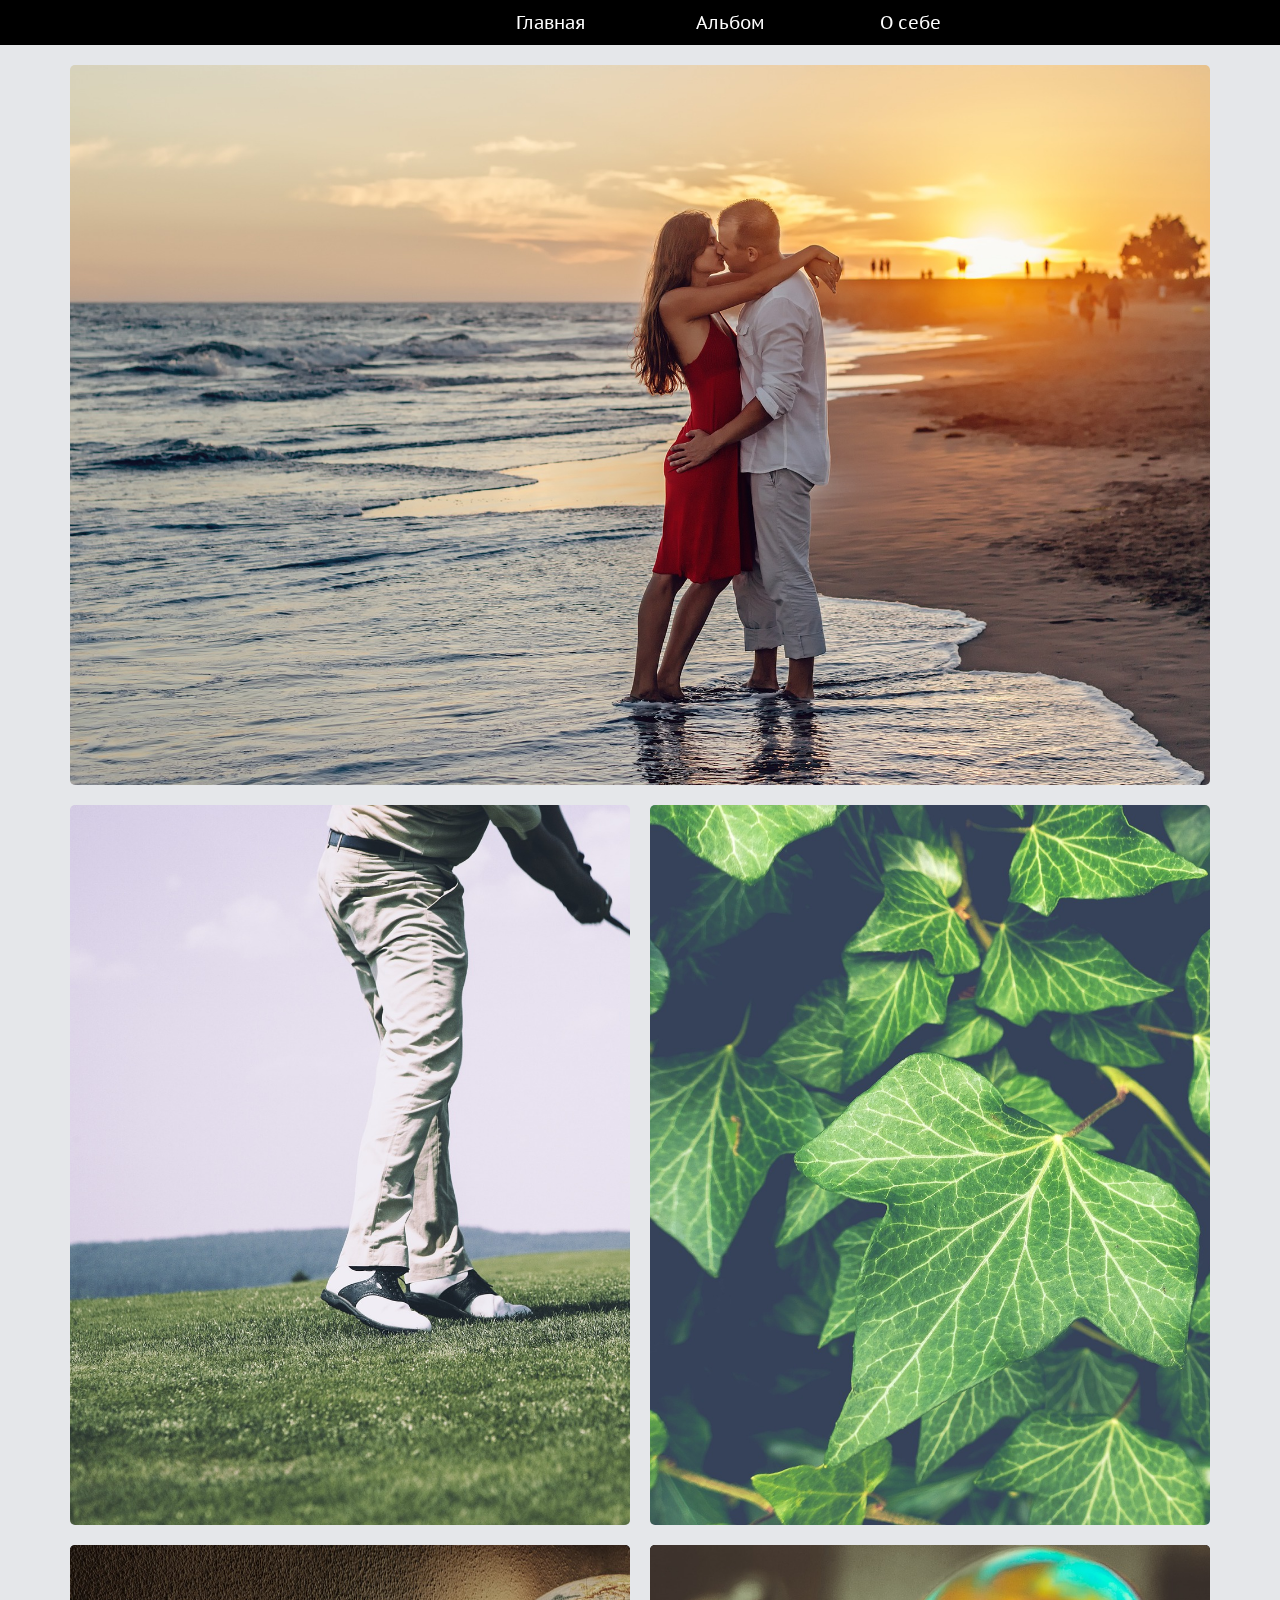
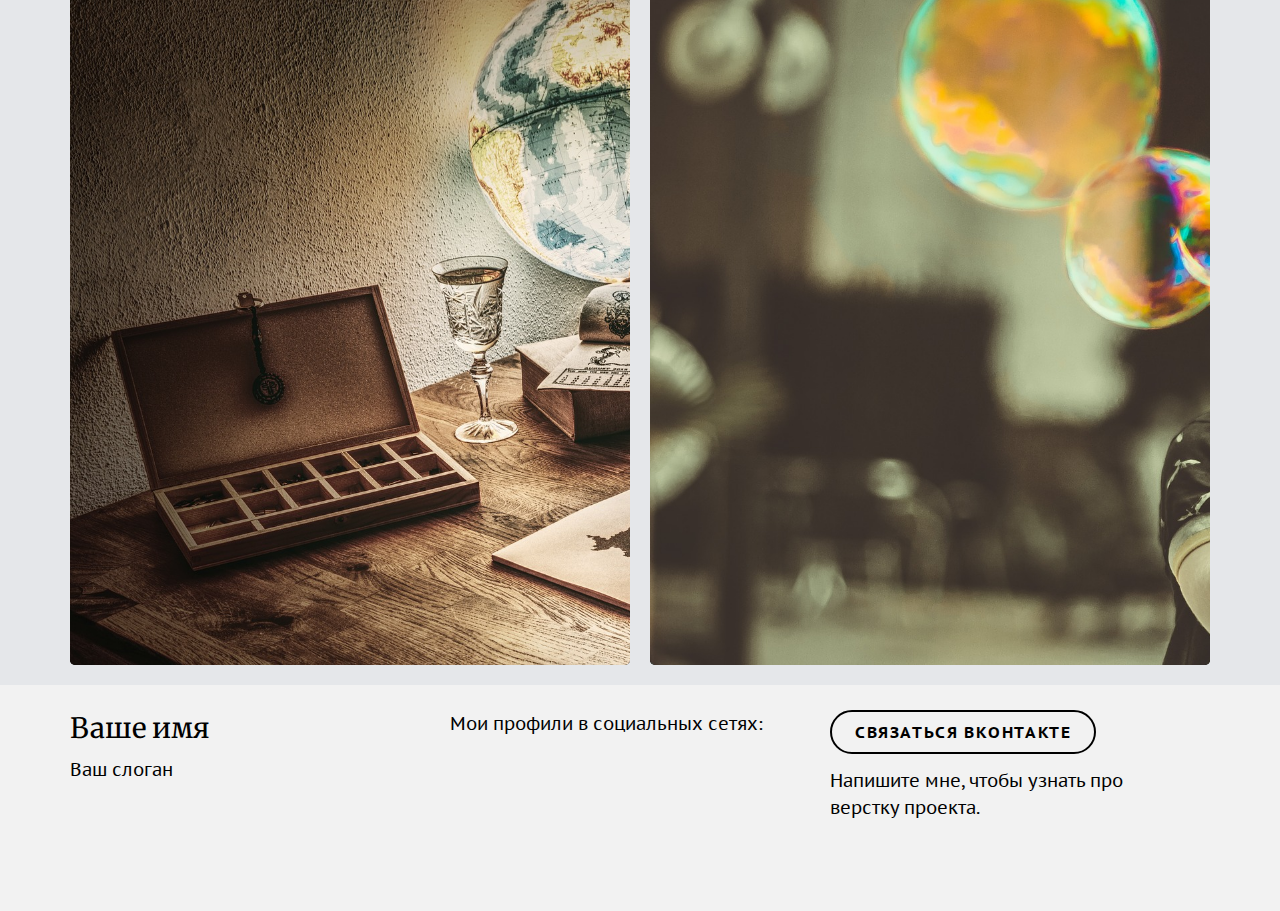
==== albomV2/index.html @ 7fe14f2f "1" ====
<html>
	<header>
		<title>Альбом</title>
		<meta charset="utf-8">
		<link rel="stylesheet" href="Source/css/main.css">
		<link rel="stylesheet" href="https://use.fontawesome.com/releases/v5.1.0/css/all.css" integrity="sha384-lKuwvrZot6UHsBSfcMvOkWwlCMgc0TaWr+30HWe3a4ltaBwTZhyTEggF5tJv8tbt" crossorigin="anonymous">
		<link href="https://fonts.googleapis.com/css?family=Merriweather|PT+Sans+Caption&amp;subset=cyrillic" rel="stylesheet">
	</header>
	<body>
		<div class="headerBack">
			<nav class="header">
				<div class="headerContainer">
					<a href="#" class="headerItems" style="height: 48px;"><i class="fas fa-camera-retro" style="font-size: 28px; position: relative; bottom: -10px;"></i></a>
					<a href="#" class="headerItems">Главная</a>
					<a href="#" class="headerItems">Альбом</a>
					<a href="#" class="headerItems">О себе</a>
				</div>
			</nav>
		</div>
		<div class="main">
			<div class="container">
				<div class="block1"><img src="Image/a-couple-of-1694334_1920.jpg" alt=""></div>
				<div class="row">
					<div class="col-6"><img src="Image/golf-1486354_1920.jpg"></div>
					<div class="col-6"><img src="Image/ivy-3519431_1920.jpg" alt=""></div>	
				</div>
				<div class="row">
					<div class="col-6"><img src="Image/rustic-3441673_1920.jpg" alt=""></div>
					<div class="col-6"><img src="Image/son-2935723_1920.jpg" alt=""></div>
				</div>
			</div>
		</div>
		<div class="footer">
			<div class="container">
				<div class="row">
					<div class="col-4" style="margin-top: 25px">
						<p class="footerName">Ваше имя</p>
						<p style="color: #000">Ваш слоган</p>
					</div>
					<div class="col-4" style="margin-top: 25px">
						<p class="footerSocial">Мои профили в социальных сетях:</p>
						<p class="footerSocialIcons">
						<a href="#" target="_blank"><i class="fab fa-vk w"></i></a>
						<a href="#" target="_blank"><i class="fab fa-twitter w"></i></a>
						<a href="#" target="_blank"><i class="fab fa-facebook w"></i></a>
						<a href="#" target="_blank"><i class="fab fa-instagram w"></i></a>
						<a href="#" target="_blank"><i class="fab fa-youtube w"></i></a>
					</p>
					</div>
					<div class="col-4" style="margin-top: 25px;">
						<div><a href="#" target="_blank" class="button" style="text-decoration: none;">Связаться Вконтакте</a></div>
						<p style="color: #000">Напишите мне, чтобы узнать про<br> верстку проекта.</p>
					</div>
				</div>
			</div>
		</div>
	</body>
</html>
---- albomV2/Source/css/main.css ----
html, body {
	margin: 0;
	padding: 0;
	font-family: 'PT Sans Caption', sans-serif;
	font-size: 16px;
	line-height: 1.5;
	background: #E5E7EA;
}
img {
	display: inline-block;
}
a {
	transition: 0.3s;
}
.headerBack {
	height: 45px;
	width: 100%;
	background: black;
	position: relative;
}
.header	{
	height: 45px;
	width: 100%;
	background: black;
	background:rgba(0,0,0,0.75);
	position: fixed;
	z-index: 11;
}
.headerContainer {
	line-height: 2.5;
	max-width: 720px;
	margin: auto;
	font-weight: 450;
	font-size: 18px;
}
.headerItems {
	color: #fff;
	height: 48px;
	float: left;
	width: 180px;
    text-align: center;
    text-decoration: none;
}

.main {	
	padding-top: 20px;
	padding-bottom: 20px;
}
.container {
	width: 1140px;
	margin: auto;
}
.row {
	display: flex;
}
.block1 {
	overflow: hidden;	
	height: 80vh;
	width: 100%;
	background: black;
	transition: 0.3s;
	border-radius: 5px;
}
.block1 img {
	width: 100%;
}
.block1:hover img {
	opacity: 0.75;
	cursor: pointer;
}
.col-6 {
	border-radius: 5px;
	margin-top: 20px;
	margin-right: 20px;
	float: left;
	height: 80vh;
	width: 560px;
	background: black;
	text-align: center;
	overflow: hidden;
	transition: 0.3s;
	z-index: 1;
}
.col-6 img {
	height: 100%;
}
.col-6:hover img {
	cursor: pointer;
	opacity: 0.8;
}
.col-6:last-child {
	margin-right: 0px;
}

.footer {
	background: #F2F2F2;
	padding-bottom: 25px;
}
.col-4 {
	width: 360px;
	float: left;
	padding-bottom: 50px;
	margin-right: 25px;
}
.footer p{
	margin-bottom: 15px;
	margin-top: 0px;
	color: #2D6DA3;
	font-size: 18px;
}

p.footerName {
	font-size: 28px;
	margin-bottom: 10px;
	line-height: normal;
	font-family: 'Merriweather', serif;
	color: #000;
}

p.footerSocial {
	color: #000;
}

p.footerSocialIcons {
	margin-top: -15px;
	color: #000;
	font-size: 32px;
}

p.footerSocialIcons a {
	color: #000;
	text-decoration: none;
	margin-right: 30px;
}
p.footerSocialIcons a:last-child{
	margin-right: none;
}
p.footerSocialIcons a:hover{
	opacity: 0.6;
}

.button {
	text-decoration: none;
	color: #000;
	text-transform: uppercase;
	letter-spacing: 1.6px;
	font-weight: 700;
	display: inline-block;
	border-width: 2px;
	border-color: #000;
	border-style: solid;
	border-radius: 50px;
	padding-bottom: 8px;
	padding-top: 8px;
	padding-right: 23px;
	padding-left: 23px;
	margin-bottom: 13px;
	transition: 0.3s;
}
.button:hover {
	color: #FFF;
	background: #000;
}


@media (max-width: 1140px) {
	.container {
		width: 100%;
	}
	.row {
		position: relative;
		background: #red;
		margin: auto;
		display: table;
		width: 50vw;
	}
	.block1 {
		margin: auto;
		width: 75%;
		height: 25vh;
	}
	.col-6 {
		height: 25vh;
	}
	.col-4 {
		position: relative;
		float: unset;
		width: 100%;
		margin: auto;
		margin-bottom: 30px;
		padding-left: 15px;
		padding-right: 15px;
		text-align: center;
		right: 15px;
	}
	.footer {
		padding-bottom: 75px;
	}
}
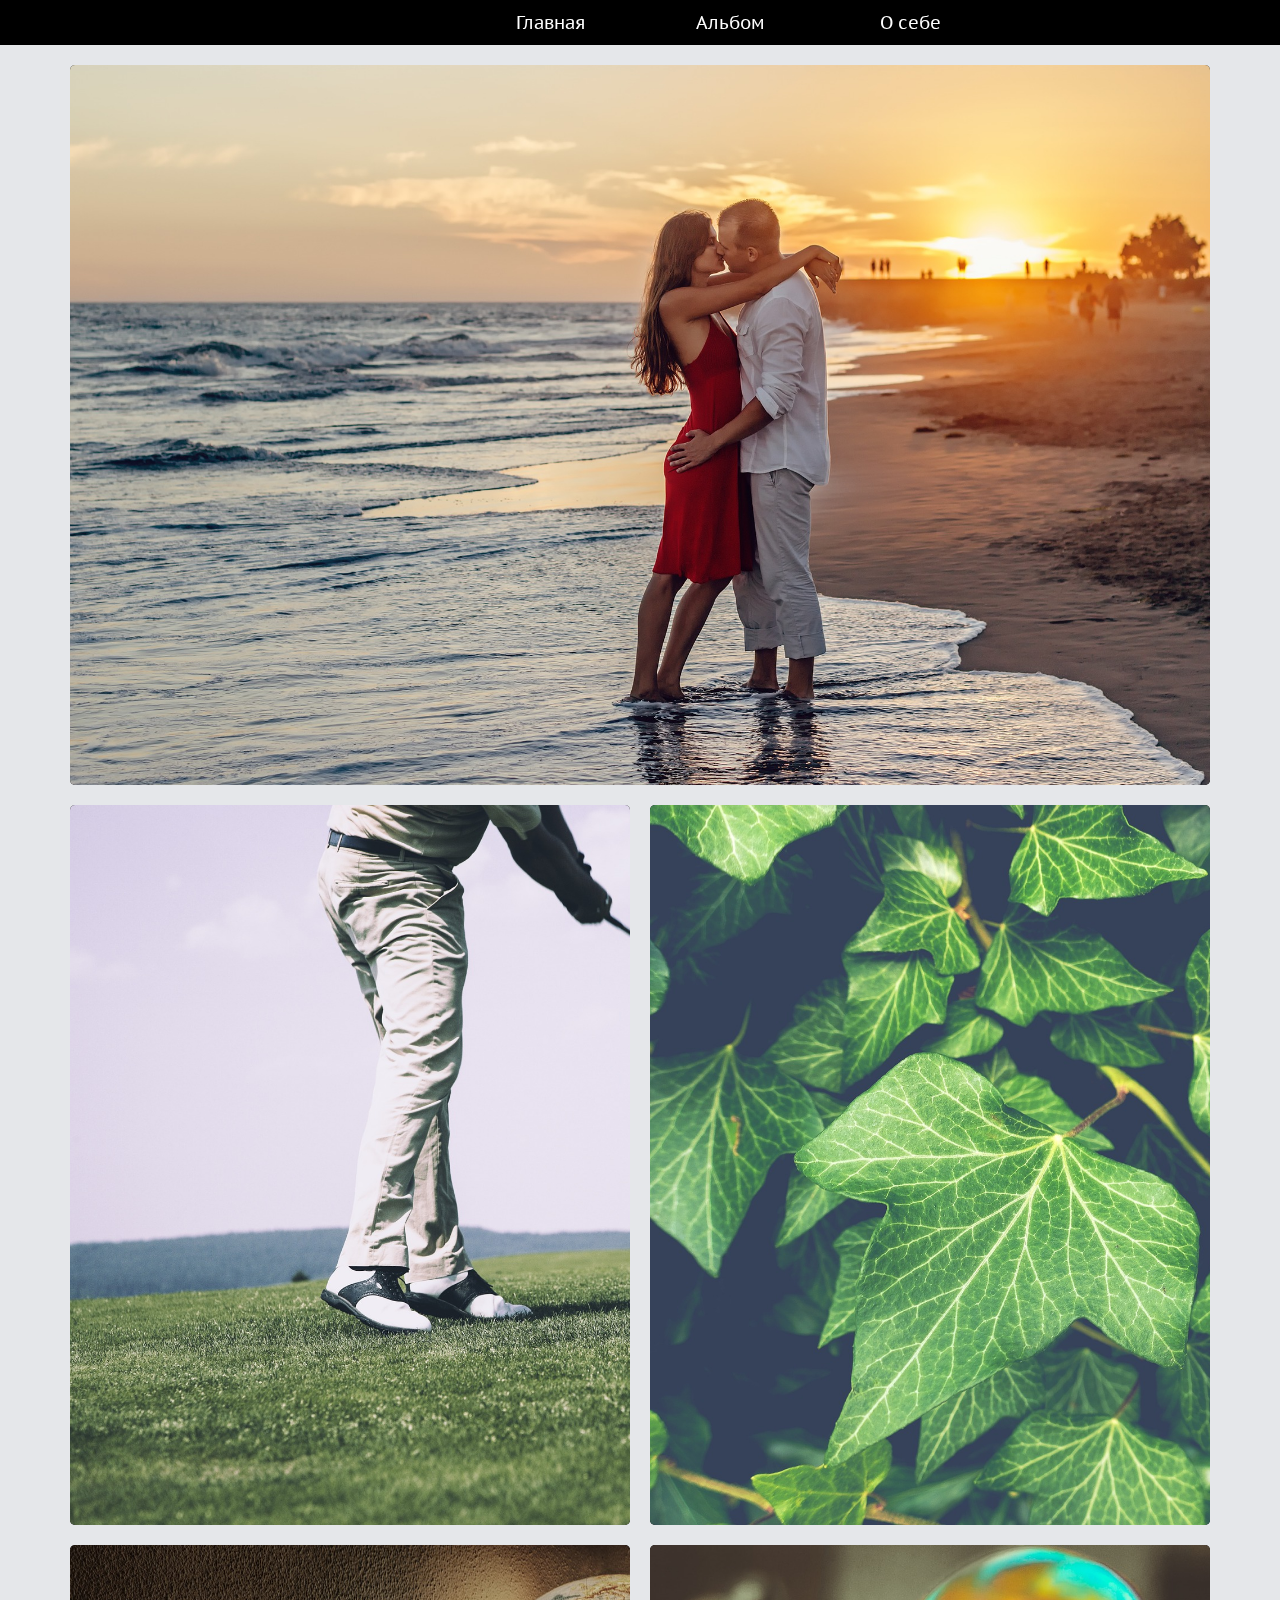
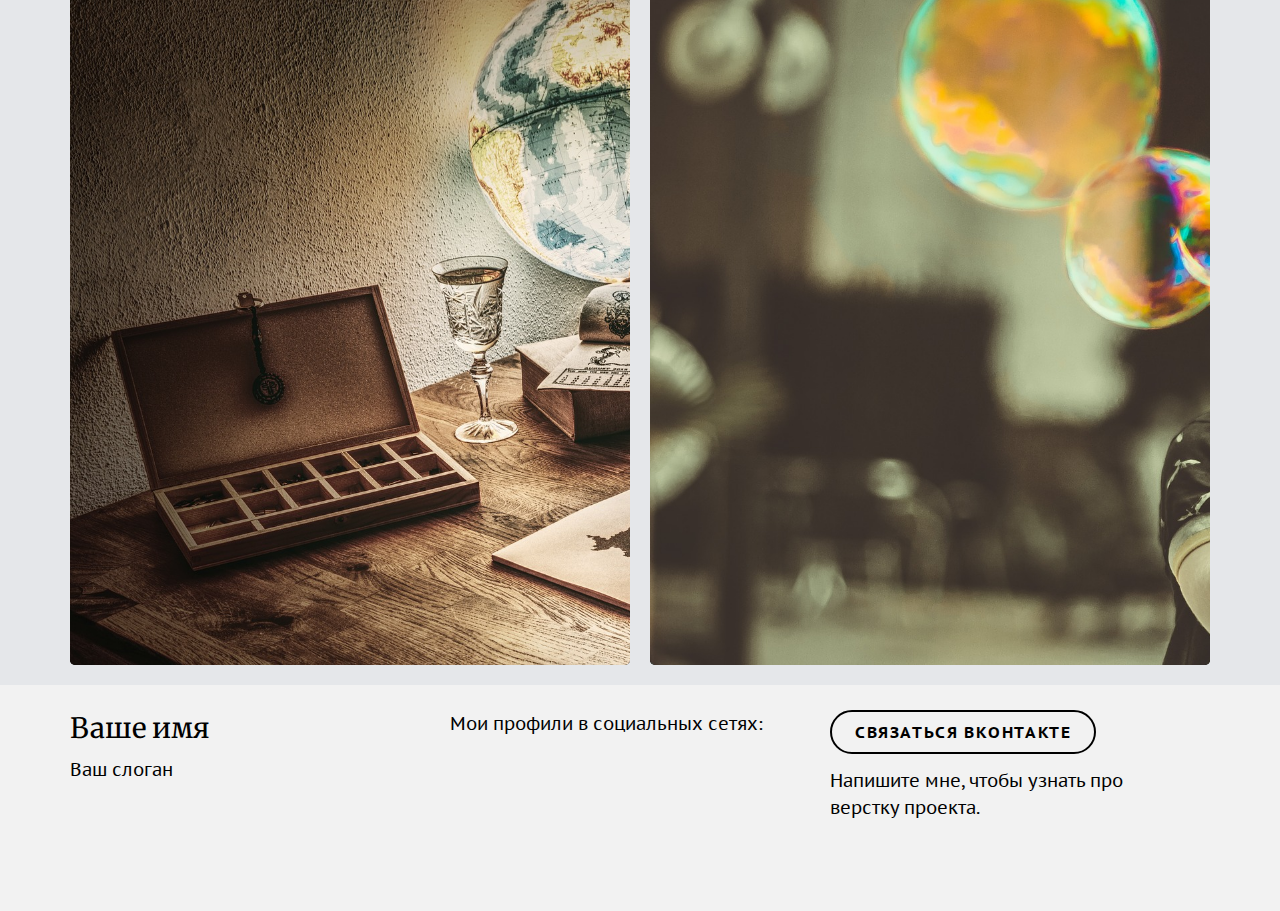
==== commit 4af868af: "Update index.html" ====
--- a/albomV2/index.html
+++ b/albomV2/index.html
@@ -19,14 +19,19 @@
 		</div>
 		<div class="main">
 			<div class="container">
-				<div class="block1"><img src="Image/a-couple-of-1694334_1920.jpg" alt=""></div>
+				<div class="block1"><a href="#"><img src="Image/a-couple-of-1694334_1920.jpg" alt=""></a>
+					<a href="#"><span class="items"><h2>Название</h2>Описание</span></a></div>
 				<div class="row">
-					<div class="col-6"><img src="Image/golf-1486354_1920.jpg"></div>
-					<div class="col-6"><img src="Image/ivy-3519431_1920.jpg" alt=""></div>	
+					<div class="col-6"><a href="#"><img src="Image/golf-1486354_1920.jpg"></a>
+					<a href="#"><span class="items"><h2>Название</h2>Описание</span></a></div>
+					<div class="col-6"><a href="#"><img src="Image/ivy-3519431_1920.jpg" alt=""></a>
+					<a href="#"><span class="items"><h2>Название</h2>Описание</span></a></div>	
 				</div>
 				<div class="row">
-					<div class="col-6"><img src="Image/rustic-3441673_1920.jpg" alt=""></div>
-					<div class="col-6"><img src="Image/son-2935723_1920.jpg" alt=""></div>
+					<div class="col-6"><a href="#"><img src="Image/rustic-3441673_1920.jpg" alt=""></a>
+					<a href="#"><span class="items"><h2>Название</h2>Описание</span></a></div>
+					<div class="col-6"><a href="#"><img src="Image/son-2935723_1920.jpg" alt=""></a>
+					<a href="#"><span class="items"><h2>Название</h2>Описание</span></a></div>
 				</div>
 			</div>
 		</div>
@@ -55,4 +60,4 @@
 			</div>
 		</div>
 	</body>
-</html>+</html>
--- a/albomV2/Source/css/main.css
+++ b/albomV2/Source/css/main.css
@@ -168,19 +168,30 @@
 		width: 100%;
 	}
 	.row {
+		padding-top: 30px;
 		position: relative;
-		background: #red;
 		margin: auto;
 		display: table;
 		width: 50vw;
 	}
 	.block1 {
 		margin: auto;
-		width: 75%;
-		height: 25vh;
+		width: 300px;
+		height: 200px;
+	}
+	.block1 img {
+		width: 100%;
 	}
 	.col-6 {
-		height: 25vh;
+		float: unset;
+		width: 300px;
+		height: 200px;
+		margin: auto;
+		margin-bottom: 30px;
+		text-align: center;
+	}
+	.col-6:last-child {
+		margin: auto;
 	}
 	.col-4 {
 		position: relative;
@@ -196,4 +207,4 @@
 	.footer {
 		padding-bottom: 75px;
 	}
-}+}
